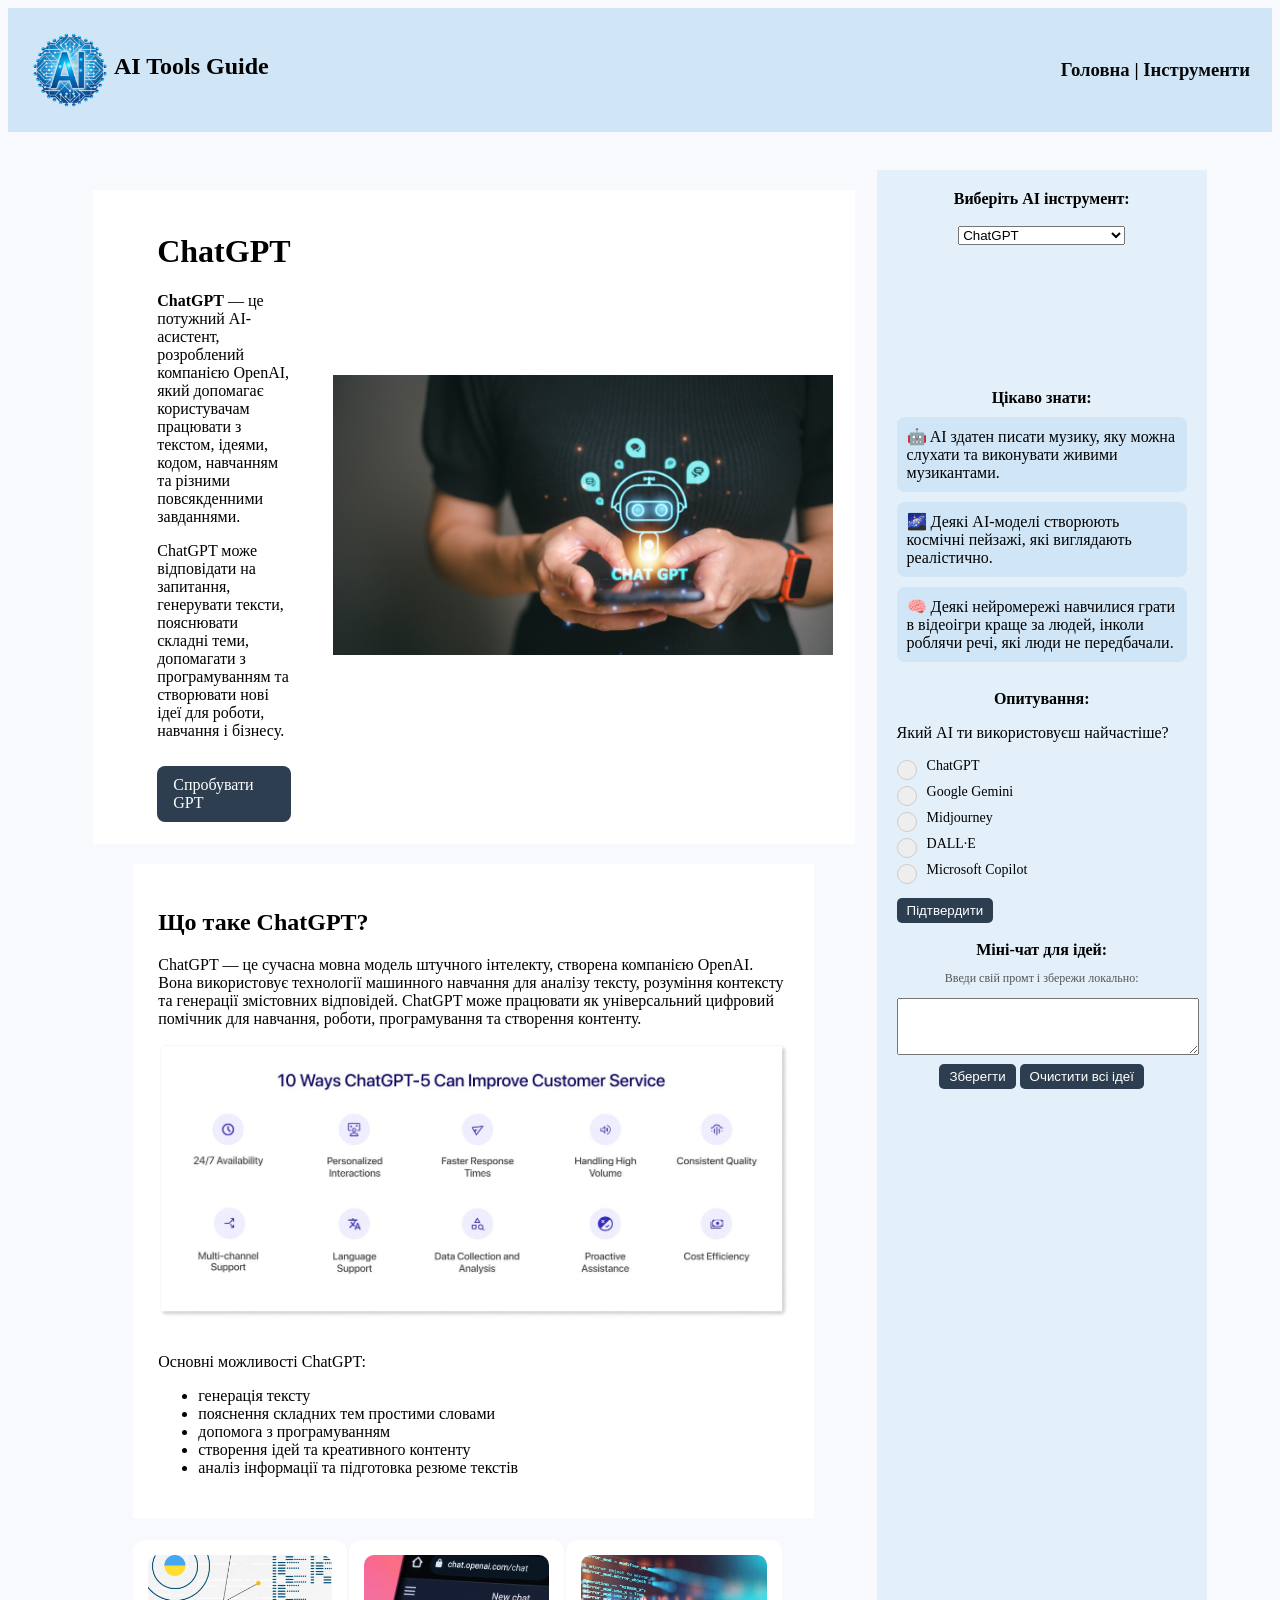
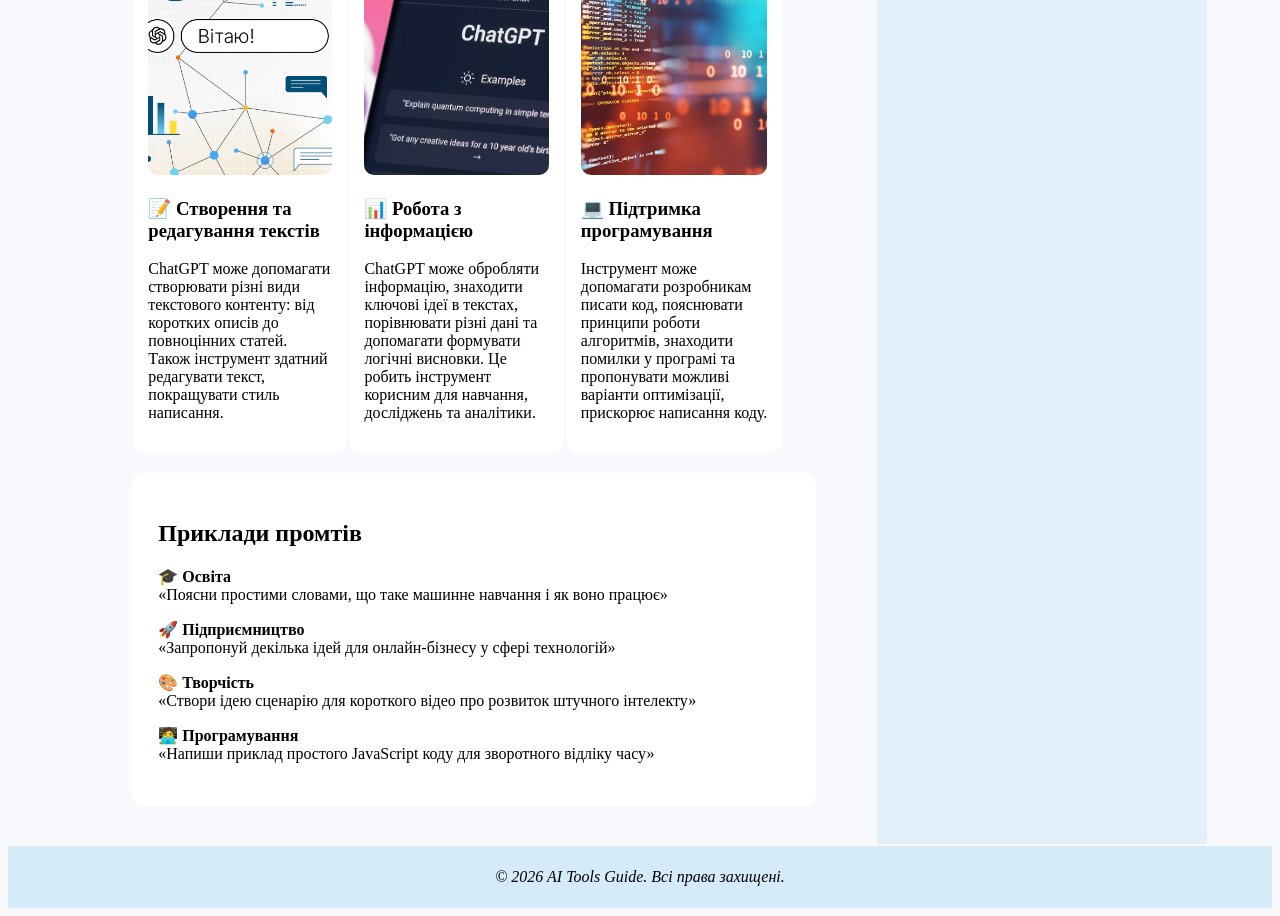
==== chatgpt.html @ 99336e44 "first commit" ====
<!DOCTYPE html>
<html lang="en">
<head>
    <meta charset="UTF-8">
    <meta http-equiv="X-UA-Compatible" content="IE=edge">
    <meta name="viewport" content="width=device-width, initial-scale=1.0">
    
    <link rel="icon" type="image/png" href="fav.avif">
    
<title>AI tools</title>

    <title>AI tools</title>
</head>
<body bgcolor="#f7f9fc">

<!-- ===== HEADER ===== -->
<table width="100%" bgcolor="#d0e6f7" cellpadding="20">
    <tr>
        <td 
            <!-- Лого + текст у одному рядку -->
           <a href="index.html" style="display:inline-block;">
  <img src="logo (2).png" width="80" alt="Лого"
       style="vertical-align:middle;">
</a>
            <font size="5"><b>AI Tools Guide</b></font>
            
        </td>
        <td align="right">
            <font>
                <h3>
                <a href="index.html" style="text-decoration:none; color:#080a0b;">Головна</a> |
                <a href="tools.html" style="text-decoration:none; color:#080a0b;">Інструменти</a> 
                
                </h3>
            </font>
        </td>
    </tr>
</table>

<br>
<!-- ===== MAIN CONTENT WITH SIDEBAR ===== -->
<table  width="90%" align="center" cellpadding="20">
    <tr valign="top">
        <!-- Лівий блок: основний контент -->
        <td width="70%">

            <!-- HERO -->
            <table width="100%" bgcolor="#ffffff" cellpadding="20">
                <tr>
                    <td width="120" align="center">
          
        </td>
                    <td width="50%">
                        <h1>ChatGPT</h1>
                        <p>
                            <b>ChatGPT</b> — це потужний AI-асистент, розроблений компанією OpenAI, який допомагає користувачам працювати з текстом, ідеями, кодом, навчанням та різними повсякденними завданнями.
                        </p>
                        <p> ChatGPT може відповідати на запитання, генерувати тексти, пояснювати складні теми, допомагати з програмуванням та створювати нові ідеї для роботи, навчання і бізнесу.
</p>
<a href="https://chat.openai.com" target="_blank"
style="display:inline-block; margin-top:10px; padding:10px 16px;
background:#2c3e50; color:#fff; text-decoration:none; border-radius:8px;"> Спробувати GPT
</a>
                    </td>
                    <td align="center">
                       <img src="g1.jpg" width="500" height="280" alt="" class="zoom">
                       <style>
.zoom {
    transition: transform 0.3s ease;
}
.zoom:hover {
    transform: scale(1.05);
    cursor: pointer;
}
</style>
                    </td>
                </tr>
            </table>

            <br>

<!-- ===== ABOUT ===== -->
<table width="90%" align="center" cellpadding="25">
<tr bgcolor="#ffffff" style="border-radius:12px;">
<td>
<h2>Що таке ChatGPT?</h2>

<p>
ChatGPT — це сучасна мовна модель штучного інтелекту, створена компанією OpenAI. Вона використовує технології машинного навчання для аналізу тексту, розуміння контексту та генерації змістовних відповідей.

ChatGPT може працювати як універсальний цифровий помічник для навчання, роботи, програмування та створення контенту.

<img src="g2.jpg"
     width="100%"
     style="border-radius:14px; margin:15px 0;"
     alt="GPT AI Concept">
</p>

<p>
Основні можливості ChatGPT:
</p>

<ul>
<li> генерація тексту</li>
<li> пояснення складних тем простими словами</li>
<li> допомога з програмуванням</li>
<li> створення ідей та креативного контенту</li>
<li> аналіз інформації та підготовка резюме текстів</li>
</ul>
</td>
</tr>
</table>

<br>

<!-- ===== FEATURES ===== -->
<table width="90%" align="center" cellpadding="15">
<tr>

<td width="33%" bgcolor="#ffffff" style="border-radius:12px;">
<img src="g4.png" style="width:100%; height:220px; object-fit:cover; border-radius:10px;">
<h3>📝 Створення та редагування текстів</h3>
<p>
ChatGPT може допомагати створювати різні види текстового контенту: від коротких описів до повноцінних статей. Також інструмент здатний редагувати текст, покращувати стиль написання.
</td>

<td width="33%" bgcolor="#ffffff" style="border-radius:12px;">
<img src="g3.jpeg" style="width:100%; height:220px; object-fit:cover; border-radius:10px;">
<h3>📊 Робота з інформацією</h3>
<p>
ChatGPT може обробляти інформацію, знаходити ключові ідеї в текстах, порівнювати різні дані та допомагати формувати логічні висновки. Це робить інструмент корисним для навчання, досліджень та аналітики.
</p>
</td>

<td width="33%" bgcolor="#ffffff" style="border-radius:12px;">
<img src="g5.jpg" style="width:100%; height:220px; object-fit:cover; border-radius:10px;">
<h3>💻 Підтримка програмування</h3>
<p>
Інструмент може допомагати розробникам писати код, пояснювати принципи роботи алгоритмів, знаходити помилки у програмі та пропонувати можливі варіанти оптимізації, прискорює написання коду.
</p>
<td>

</tr>
</table>

<br>

<!-- ===== PROMPTS ===== -->
<table width="90%" align="center" bgcolor="#ffffff" cellpadding="25" style="border-radius:12px;">
<tr>
<td>
<h2>Приклади промтів</h2>

<p><b>🎓 Освіта</b><br>
«Поясни простими словами, що таке машинне навчання і як воно працює»</p>

<p><b>🚀 Підприємництво</b><br>
«Запропонуй декілька ідей для онлайн-бізнесу у сфері технологій»</p>

<p><b>🎨 Творчість</b><br>
«Створи ідею сценарію для короткого відео про розвиток штучного інтелекту»</p>

<p><b>🧑‍💻 Програмування</b><br>
«Напиши приклад простого JavaScript коду для зворотного відліку часу»</p>
</td>
</tr>
</table>

<br>

<!-- ===== Бокова панель ===== -->
<td width="30%" bgcolor="#e3f0fa" align="center" style="vertical-align:top; padding:20px;">
    
    <!-- 1️⃣ Вибір AI -->
    <b>Виберіть AI інструмент:</b>
    <br><br>
    <select id="aiSelect">
    <option value="" selected disabled hidden>-- Оберіть інструмент --</option>
    <option value="chatgpt.html">ChatGPT</option>
    <option value="googlegemini.html">Google Gemini</option>
    <option value="Midjourney.html">Midjourney</option>
    <option value="DALL-E.html">DALL·E</option>
    <option value="copilot.html">Microsoft Copilot</option>
</select>

    <br><br>
    <br>
    <br>
    <br>
    <br>
    <br>
    <br>
    <br>


    <!-- 2️⃣ Картки “Цікаво знати” -->
    <b>Цікаво знати:</b>
    <div style="width:100%; text-align:left;">
        <div style="background:#d0e6f7; padding:10px; border-radius:8px; margin:10px 0;">
            🤖 AI здатен писати музику, яку можна слухати та виконувати живими музикантами.
        </div>
        <div style="background:#d0e6f7; padding:10px; border-radius:8px; margin:10px 0;">
            🌌 Деякі AI-моделі створюють космічні пейзажі, які виглядають реалістично.
        </div>
        <div style="background:#d0e6f7; padding:10px; border-radius:8px; margin:10px 0;">
            🧠 Деякі нейромережі навчилися грати в відеоігри краще за людей, інколи роблячи речі, які люди не передбачали.
        </div>
    </div>

    <br>

    <!-- ===== Опитування в кружках з кнопкою ===== -->
<b>Опитування:</b>
<div id="poll" style="text-align:left; margin-top:5px;">
    <p>Який AI ти використовуєш найчастіше?</p>
    
    <label class="radioContainer">ChatGPT
        <input type="radio" name="ai" value="ChatGPT">
        <span class="checkmark"></span>
    </label>

    <label class="radioContainer">Google Gemini
        <input type="radio" name="ai" value="Google Gemini">
        <span class="checkmark"></span>
    </label>

    <label class="radioContainer">Midjourney
        <input type="radio" name="ai" value="Midjourney">
        <span class="checkmark"></span>
    </label>

    <label class="radioContainer">DALL·E
        <input type="radio" name="ai" value="DALL·E">
        <span class="checkmark"></span>
    </label>

    <label class="radioContainer">Microsoft Copilot
        <input type="radio" name="ai" value="Microsoft Copilot">
        <span class="checkmark"></span>
    </label>

    <button onclick="submitVote()" style="margin-top:10px; padding:5px 10px; background:#2c3e50; color:#fff; border:none; border-radius:5px; cursor:pointer;">Підтвердити</button>
</div>

<style>
/* Кастомні кружки */
.radioContainer {
  display: block;
  position: relative;
  padding-left: 30px;
  margin-bottom: 10px;
  cursor: pointer;
  font-size: 14px;
  user-select: none;
}
.radioContainer input {
  position: absolute;
  opacity: 0;
  cursor: pointer;
}
.checkmark {
  position: absolute;
  top: 2px;
  left: 0;
  height: 18px;
  width: 18px;
  background-color: #eee;
  border-radius: 50%;
  border: 1px solid #ccc;
  transition: 0.2s;
}
.radioContainer input:checked ~ .checkmark {
  background-color: #2c3e50;
  border-color: #1a2a38;
}
.checkmark:after {
  content: "";
  position: absolute;
  display: none;
}
.radioContainer input:checked ~ .checkmark:after {
  display: block;
}
.radioContainer .checkmark:after {
  top: 4px;
  left: 4px;
  width: 8px;
  height: 8px;
  border-radius: 50%;
  background: white;
}
button:hover {
    background:#1a2a38;
}
</style>

<script>
function submitVote() {
    const radios = document.getElementsByName('ai');
    let selected = null;
    for (const r of radios) {
        if (r.checked) {
            selected = r.value;
            break;
        }
    }
    if (selected) {
        alert(`Ви обрали: ${selected}`);
    } else {
        alert('Будь ласка, оберіть AI перед підтвердженням!');
    }
}
</script>



    <br>

    <!-- 4️⃣ Міні-чат для ідей -->
<b>Міні-чат для ідей:</b>
<p style="font-size:12px; color:#555;">Введи свій промт і збережи локально:</p>
<textarea id="ideaInput" rows="3" style="width:100%; padding:5px;"></textarea>
<br>
<button onclick="saveIdea()" style="margin-top:5px; background:#2c3e50; color:#fff; border:none; padding:5px 10px; border-radius:5px; cursor:pointer;">Зберегти</button>
<button onclick="clearIdeas()" style="margin-top:5px; background:#2c3e50; color:#fff; border:none; padding:5px 10px; border-radius:5px; cursor:pointer;">Очистити всі ідеї</button>
<div id="savedIdeas" style="margin-top:10px; font-size:13px; color:#333;"></div>

<script>
    // ===== Опитування =====
    function vote(ai) {
        document.getElementById('pollResult').innerText = `Ви обрали: ${ai}`;
    }

    // ===== Міні-чат для ідей =====
    function saveIdea() {
        const input = document.getElementById('ideaInput');
        const text = input.value.trim();
        if(!text) return alert('Введіть текст!');
        
        let ideas = JSON.parse(localStorage.getItem('ideas')) || [];
        ideas.push(text);
        localStorage.setItem('ideas', JSON.stringify(ideas));
        input.value = '';
        renderIdeas();
    }

    function renderIdeas() {
        let ideas = JSON.parse(localStorage.getItem('ideas')) || [];
        const container = document.getElementById('savedIdeas');
        container.innerHTML = '';
        ideas.forEach((idea) => {
            container.innerHTML += `<div>💡 ${idea}</div>`;
        });
    }

    // ===== Очистити всі ідеї =====
    function clearIdeas() {
        localStorage.removeItem('ideas');
        renderIdeas();
    }

    // ===== При завантаженні сторінки залишаємо лише першу ідею =====
    window.addEventListener('load', () => {
        let ideas = JSON.parse(localStorage.getItem('ideas')) || [];
        if(ideas.length > 1){
            // залишаємо тільки першу
            ideas = [ideas[0]];
            localStorage.setItem('ideas', JSON.stringify(ideas));
        }
        renderIdeas();
    });
</script>

<style>
    .pollBtn {
        background:#2c3e50;
        color:#fff;
        border:none;
        border-radius:5px;
        padding:5px 10px;
        margin:3px 2px;
        cursor:pointer;
        font-size:13px;
        transition:0.2s;
    }
    .pollBtn:hover {
        background:#1a2a38;
    }
    button:hover {
        opacity: 0.9;
    }
</style>
</td>
</tr>


<br>

<!-- ===== FOOTER ===== -->
<table width="100%" bgcolor="#d6ebf9" cellpadding="20">
    <tr>
        <td align="center">
        
           
            <i>© 2026 AI Tools Guide. Всі права захищені.</i>

            </td>
            </tr>


</table>
<script>
const select = document.getElementById("aiSelect");

// назва файлу БЕЗ параметрів ? і # (щоб збіг точно знаходився)
const page = decodeURIComponent(window.location.pathname.split("/").pop() || "")
  .split("?")[0]
  .split("#")[0];

const isHomePage = !page || page === "index.html";

if (!isHomePage) {
  // якщо є такий value — вибере його
  if ([...select.options].some(o => o.value === page)) {
    select.value = page;
  } else {
    // якщо не знайшли збіг — показуємо плейсхолдер
    select.selectedIndex = 0;
  }
} else {
  select.selectedIndex = 0;
}

// зміна селекту → перехід
select.addEventListener("change", function () {
  if (this.value && this.value !== "#") {
    window.location.href = this.value;
  }
});
</script>

</body>
</html>
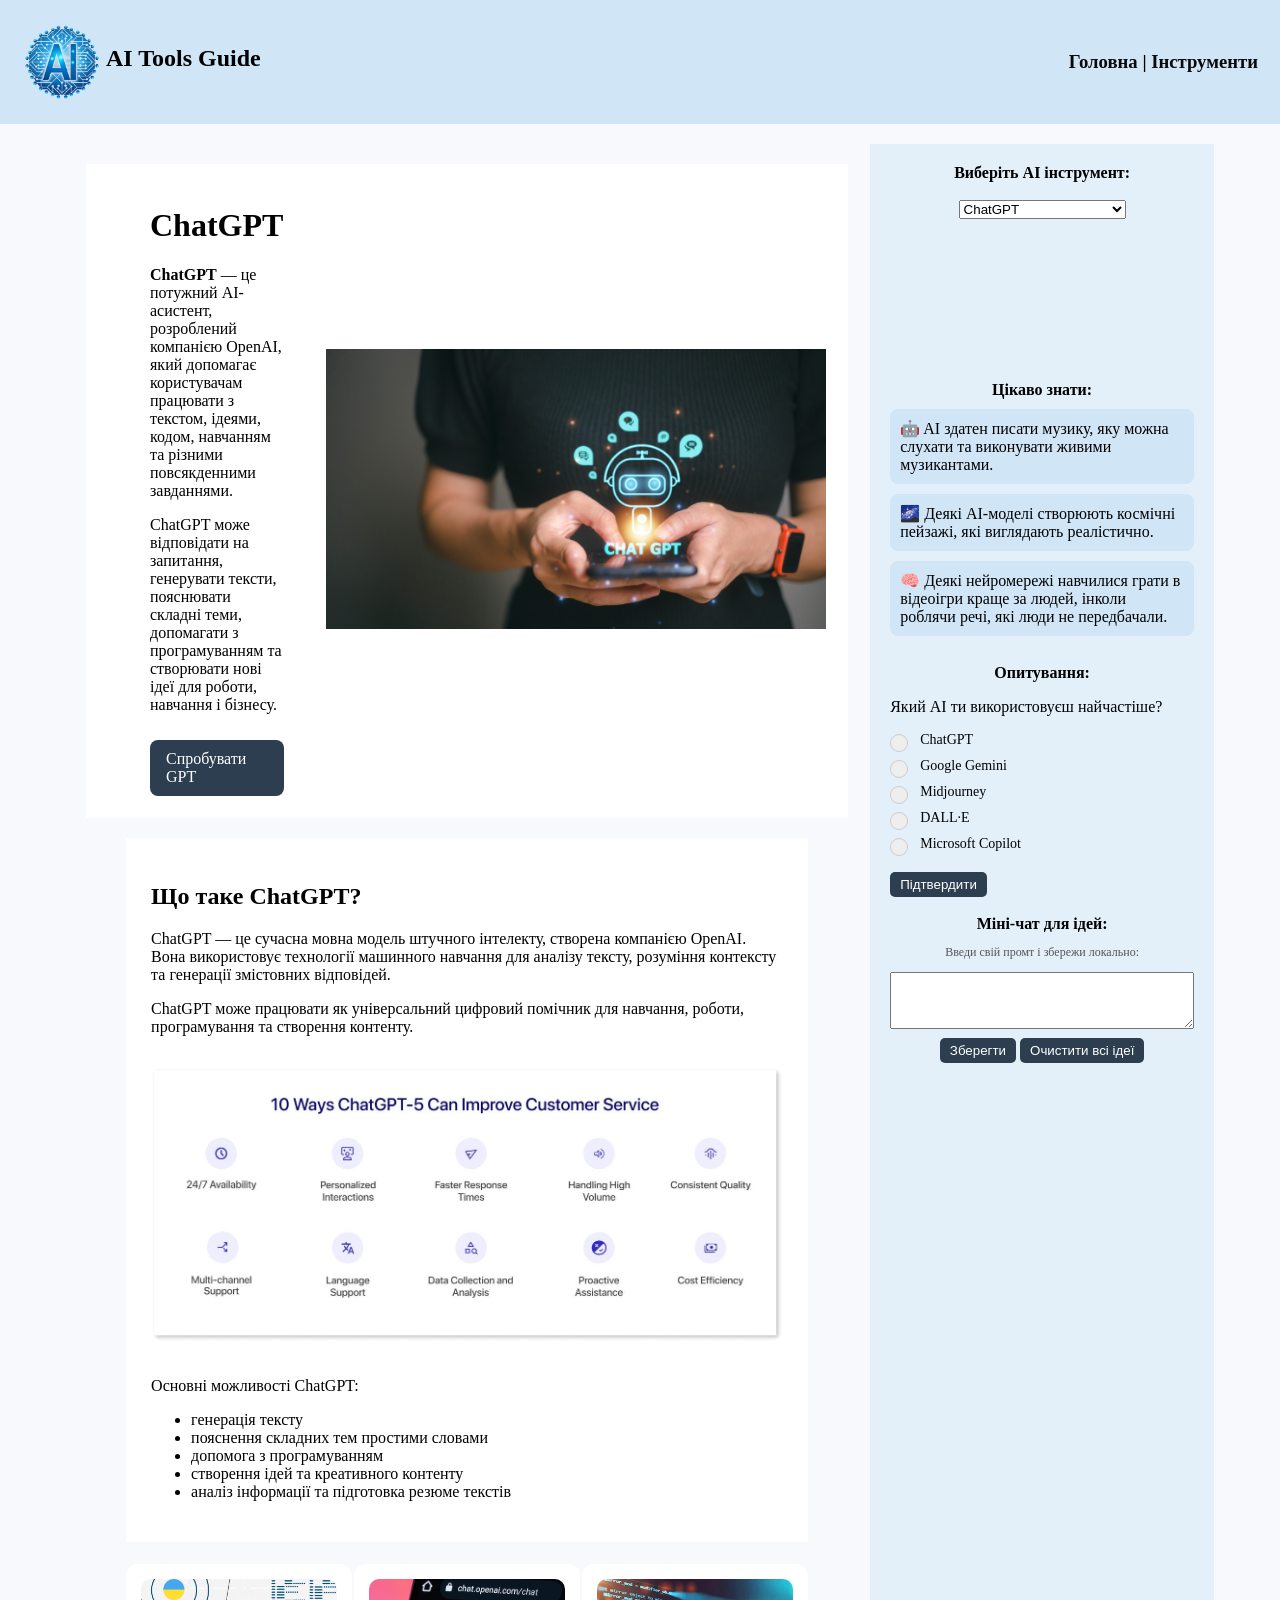
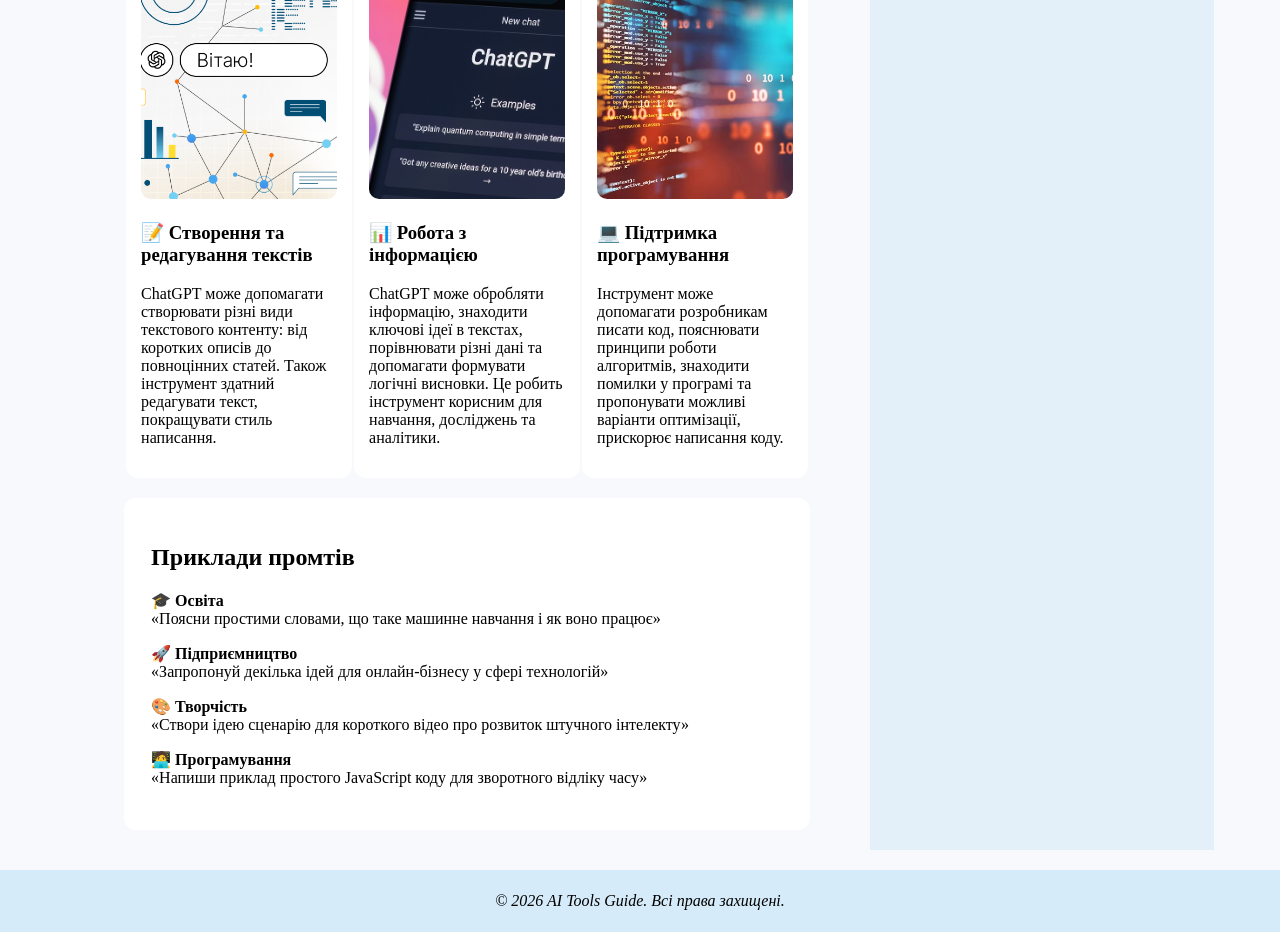
==== commit cd7ef212: "mobile adapt chatgpt.html" ====
--- a/chatgpt.html
+++ b/chatgpt.html
@@ -1,36 +1,335 @@
 <!DOCTYPE html>
-<html lang="en">
+<html lang="uk">
 <head>
     <meta charset="UTF-8">
     <meta http-equiv="X-UA-Compatible" content="IE=edge">
     <meta name="viewport" content="width=device-width, initial-scale=1.0">
     
     <link rel="icon" type="image/png" href="fav.avif">
-    
-<title>AI tools</title>
-
     <title>AI tools</title>
+
+    <style>
+        * {
+            box-sizing: border-box;
+        }
+
+        html, body {
+            margin: 0;
+            padding: 0;
+            overflow-x: hidden;
+        }
+
+        .zoom {
+            transition: transform 0.3s ease;
+        }
+
+        .zoom:hover {
+            transform: scale(1.05);
+            cursor: pointer;
+        }
+
+        .hero-main-img {
+            width: 500px;
+            height: 280px;
+            object-fit: cover;
+        }
+
+        .radioContainer {
+            display: block;
+            position: relative;
+            padding-left: 30px;
+            margin-bottom: 10px;
+            cursor: pointer;
+            font-size: 14px;
+            user-select: none;
+        }
+
+        .radioContainer input {
+            position: absolute;
+            opacity: 0;
+            cursor: pointer;
+        }
+
+        .checkmark {
+            position: absolute;
+            top: 2px;
+            left: 0;
+            height: 18px;
+            width: 18px;
+            background-color: #eee;
+            border-radius: 50%;
+            border: 1px solid #ccc;
+            transition: 0.2s;
+        }
+
+        .radioContainer input:checked ~ .checkmark {
+            background-color: #2c3e50;
+            border-color: #1a2a38;
+        }
+
+        .checkmark:after {
+            content: "";
+            position: absolute;
+            display: none;
+        }
+
+        .radioContainer input:checked ~ .checkmark:after {
+            display: block;
+        }
+
+        .radioContainer .checkmark:after {
+            top: 4px;
+            left: 4px;
+            width: 8px;
+            height: 8px;
+            border-radius: 50%;
+            background: white;
+        }
+
+        button:hover {
+            background:#1a2a38;
+            opacity: 0.95;
+        }
+
+        .pollBtn {
+            background:#2c3e50;
+            color:#fff;
+            border:none;
+            border-radius:5px;
+            padding:5px 10px;
+            margin:3px 2px;
+            cursor:pointer;
+            font-size:13px;
+            transition:0.2s;
+        }
+
+        @media (max-width: 768px) {
+            body {
+                margin: 0;
+                padding: 0;
+            }
+
+            .mobile-full,
+            .main-layout,
+            .hero-table,
+            .about-table,
+            .features-table,
+            .prompts-table {
+                width: 100% !important;
+                max-width: 100% !important;
+                margin: 0 auto !important;
+            }
+
+            .main-layout {
+                padding: 0 10px;
+            }
+
+            .header-left,
+            .header-right {
+                display: block;
+                width: 100% !important;
+                text-align: center !important;
+                padding: 12px 10px !important;
+            }
+
+            .header-right h3 {
+                margin: 8px 0 0 0;
+                line-height: 1.5;
+                font-size: 18px;
+            }
+
+            .header-right a {
+                display: inline-block;
+                margin: 2px 4px;
+                white-space: normal;
+            }
+
+            .main-layout > tbody > tr,
+            .hero-table > tbody > tr,
+            .features-table > tbody > tr {
+                display: block;
+                width: 100% !important;
+            }
+
+            .main-left,
+            .main-right,
+            .hero-empty,
+            .hero-text,
+            .hero-image,
+            .feature-card {
+                display: block;
+                width: 100% !important;
+                max-width: 100% !important;
+            }
+
+            .hero-empty {
+                display: none;
+            }
+
+            .main-left,
+            .main-right {
+                padding: 10px 0 !important;
+            }
+
+            .sidebar {
+                margin-top: 15px;
+                padding: 15px !important;
+            }
+
+            .sidebar-spacer {
+                display: none;
+            }
+
+            .hero-text,
+            .hero-image,
+            .feature-card,
+            .header-left,
+            .header-right,
+            .prompts-table td,
+            .about-table td {
+                text-align: center !important;
+            }
+
+            .about-table td,
+            .prompts-table td,
+            .feature-card,
+            .sidebar {
+                padding-left: 15px !important;
+                padding-right: 15px !important;
+            }
+
+            .hero-text {
+                padding: 15px !important;
+            }
+
+            .hero-text h1 {
+                font-size: 28px;
+                margin-top: 0;
+                margin-bottom: 12px;
+            }
+
+            .hero-text p,
+            .about-table p,
+            .prompts-table p,
+            .feature-card p,
+            .sidebar p,
+            .sidebar b,
+            .sidebar label,
+            .sidebar div,
+            li {
+                word-wrap: break-word;
+                overflow-wrap: break-word;
+            }
+
+            .hero-main-img {
+                display: block;
+                width: 100% !important;
+                max-width: 500px !important;
+                height: auto !important;
+                margin: 0 auto;
+            }
+
+            .feature-card {
+                margin-bottom: 15px;
+                padding-top: 15px !important;
+                padding-bottom: 15px !important;
+            }
+
+            .feature-card img {
+                display: block;
+                width: 100% !important;
+                max-width: 100% !important;
+                height: auto !important;
+                margin: 0 auto 10px auto;
+                object-fit: cover;
+            }
+
+            .about-table img {
+                display: block;
+                width: 100% !important;
+                max-width: 100% !important;
+                height: auto !important;
+                margin-left: auto !important;
+                margin-right: auto !important;
+            }
+
+            ul {
+                text-align: left;
+                padding-left: 22px;
+                margin-left: 0;
+            }
+
+            #aiSelect,
+            #ideaInput,
+            button {
+                width: 100% !important;
+                max-width: 100% !important;
+                display: block;
+                margin-left: auto;
+                margin-right: auto;
+            }
+
+            #poll {
+                text-align: left !important;
+            }
+
+            .sidebar > b,
+            .sidebar > p,
+            .sidebar select,
+            .sidebar textarea,
+            .sidebar #savedIdeas {
+                text-align: center;
+            }
+
+            .sidebar div[style*="text-align:left"] {
+                text-align: left !important;
+            }
+
+            table[width="100%"],
+            table[width="90%"] {
+                width: 100% !important;
+            }
+
+            td[width="70%"],
+            td[width="30%"],
+            td[width="50%"],
+            td[width="33%"],
+            td[width="120"] {
+                width: 100% !important;
+            }
+
+            font[size="5"] {
+                display: inline-block;
+                margin-top: 8px;
+            }
+
+            h2 {
+                font-size: 24px;
+                margin-top: 0;
+            }
+
+            h3 {
+                font-size: 20px;
+            }
+        }
+    </style>
 </head>
 <body bgcolor="#f7f9fc">
 
 <!-- ===== HEADER ===== -->
-<table width="100%" bgcolor="#d0e6f7" cellpadding="20">
+<table class="mobile-full" width="100%" bgcolor="#d0e6f7" cellpadding="20">
     <tr>
-        <td 
-            <!-- Лого + текст у одному рядку -->
-           <a href="index.html" style="display:inline-block;">
-  <img src="logo (2).png" width="80" alt="Лого"
-       style="vertical-align:middle;">
-</a>
+        <td class="header-left">
+            <a href="index.html" style="display:inline-block;">
+                <img src="logo (2).png" width="80" alt="Лого" style="vertical-align:middle;">
+            </a>
             <font size="5"><b>AI Tools Guide</b></font>
-            
         </td>
-        <td align="right">
+        <td class="header-right" align="right">
             <font>
                 <h3>
-                <a href="index.html" style="text-decoration:none; color:#080a0b;">Головна</a> |
-                <a href="tools.html" style="text-decoration:none; color:#080a0b;">Інструменти</a> 
-                
+                    <a href="index.html" style="text-decoration:none; color:#080a0b;">Головна</a> |
+                    <a href="tools.html" style="text-decoration:none; color:#080a0b;">Інструменти</a>
                 </h3>
             </font>
         </td>
@@ -38,261 +337,224 @@
 </table>
 
 <br>
+
 <!-- ===== MAIN CONTENT WITH SIDEBAR ===== -->
-<table  width="90%" align="center" cellpadding="20">
+<table class="main-layout" width="90%" align="center" cellpadding="20">
     <tr valign="top">
         <!-- Лівий блок: основний контент -->
-        <td width="70%">
+        <td class="main-left" width="70%">
 
             <!-- HERO -->
-            <table width="100%" bgcolor="#ffffff" cellpadding="20">
+            <table class="hero-table" width="100%" bgcolor="#ffffff" cellpadding="20">
                 <tr>
-                    <td width="120" align="center">
-          
-        </td>
-                    <td width="50%">
+                    <td class="hero-empty" width="120" align="center">
+                    </td>
+                    <td class="hero-text" width="50%">
                         <h1>ChatGPT</h1>
                         <p>
                             <b>ChatGPT</b> — це потужний AI-асистент, розроблений компанією OpenAI, який допомагає користувачам працювати з текстом, ідеями, кодом, навчанням та різними повсякденними завданнями.
                         </p>
-                        <p> ChatGPT може відповідати на запитання, генерувати тексти, пояснювати складні теми, допомагати з програмуванням та створювати нові ідеї для роботи, навчання і бізнесу.
-</p>
-<a href="https://chat.openai.com" target="_blank"
-style="display:inline-block; margin-top:10px; padding:10px 16px;
-background:#2c3e50; color:#fff; text-decoration:none; border-radius:8px;"> Спробувати GPT
-</a>
-                    </td>
-                    <td align="center">
-                       <img src="g1.jpg" width="500" height="280" alt="" class="zoom">
-                       <style>
-.zoom {
-    transition: transform 0.3s ease;
-}
-.zoom:hover {
-    transform: scale(1.05);
-    cursor: pointer;
-}
-</style>
+                        <p>
+                            ChatGPT може відповідати на запитання, генерувати тексти, пояснювати складні теми, допомагати з програмуванням та створювати нові ідеї для роботи, навчання і бізнесу.
+                        </p>
+                        <a href="https://chat.openai.com" target="_blank"
+                           style="display:inline-block; margin-top:10px; padding:10px 16px; background:#2c3e50; color:#fff; text-decoration:none; border-radius:8px;">
+                            Спробувати GPT
+                        </a>
+                    </td>
+                    <td class="hero-image" align="center">
+                        <img src="g1.jpg" alt="" class="zoom hero-main-img">
                     </td>
                 </tr>
             </table>
 
             <br>
 
-<!-- ===== ABOUT ===== -->
-<table width="90%" align="center" cellpadding="25">
-<tr bgcolor="#ffffff" style="border-radius:12px;">
-<td>
-<h2>Що таке ChatGPT?</h2>
-
-<p>
-ChatGPT — це сучасна мовна модель штучного інтелекту, створена компанією OpenAI. Вона використовує технології машинного навчання для аналізу тексту, розуміння контексту та генерації змістовних відповідей.
-
-ChatGPT може працювати як універсальний цифровий помічник для навчання, роботи, програмування та створення контенту.
-
-<img src="g2.jpg"
-     width="100%"
-     style="border-radius:14px; margin:15px 0;"
-     alt="GPT AI Concept">
-</p>
-
-<p>
-Основні можливості ChatGPT:
-</p>
-
-<ul>
-<li> генерація тексту</li>
-<li> пояснення складних тем простими словами</li>
-<li> допомога з програмуванням</li>
-<li> створення ідей та креативного контенту</li>
-<li> аналіз інформації та підготовка резюме текстів</li>
-</ul>
-</td>
-</tr>
+            <!-- ===== ABOUT ===== -->
+            <table class="about-table" width="90%" align="center" cellpadding="25">
+                <tr bgcolor="#ffffff" style="border-radius:12px;">
+                    <td>
+                        <h2>Що таке ChatGPT?</h2>
+
+                        <p>
+                            ChatGPT — це сучасна мовна модель штучного інтелекту, створена компанією OpenAI. Вона використовує технології машинного навчання для аналізу тексту, розуміння контексту та генерації змістовних відповідей.
+                        </p>
+
+                        <p>
+                            ChatGPT може працювати як універсальний цифровий помічник для навчання, роботи, програмування та створення контенту.
+                        </p>
+
+                        <img src="g2.jpg"
+                             width="100%"
+                             style="border-radius:14px; margin:15px 0;"
+                             alt="GPT AI Concept">
+
+                        <p>
+                            Основні можливості ChatGPT:
+                        </p>
+
+                        <ul>
+                            <li>генерація тексту</li>
+                            <li>пояснення складних тем простими словами</li>
+                            <li>допомога з програмуванням</li>
+                            <li>створення ідей та креативного контенту</li>
+                            <li>аналіз інформації та підготовка резюме текстів</li>
+                        </ul>
+                    </td>
+                </tr>
+            </table>
+
+            <br>
+
+            <!-- ===== FEATURES ===== -->
+            <table class="features-table" width="90%" align="center" cellpadding="15">
+                <tr>
+                    <td class="feature-card" width="33%" bgcolor="#ffffff" style="border-radius:12px;">
+                        <img src="g4.png" style="width:100%; height:220px; object-fit:cover; border-radius:10px;" alt="">
+                        <h3>📝 Створення та редагування текстів</h3>
+                        <p>
+                            ChatGPT може допомагати створювати різні види текстового контенту: від коротких описів до повноцінних статей. Також інструмент здатний редагувати текст, покращувати стиль написання.
+                        </p>
+                    </td>
+
+                    <td class="feature-card" width="33%" bgcolor="#ffffff" style="border-radius:12px;">
+                        <img src="g3.jpeg" style="width:100%; height:220px; object-fit:cover; border-radius:10px;" alt="">
+                        <h3>📊 Робота з інформацією</h3>
+                        <p>
+                            ChatGPT може обробляти інформацію, знаходити ключові ідеї в текстах, порівнювати різні дані та допомагати формувати логічні висновки. Це робить інструмент корисним для навчання, досліджень та аналітики.
+                        </p>
+                    </td>
+
+                    <td class="feature-card" width="33%" bgcolor="#ffffff" style="border-radius:12px;">
+                        <img src="g5.jpg" style="width:100%; height:220px; object-fit:cover; border-radius:10px;" alt="">
+                        <h3>💻 Підтримка програмування</h3>
+                        <p>
+                            Інструмент може допомагати розробникам писати код, пояснювати принципи роботи алгоритмів, знаходити помилки у програмі та пропонувати можливі варіанти оптимізації, прискорює написання коду.
+                        </p>
+                    </td>
+                </tr>
+            </table>
+
+            <br>
+
+            <!-- ===== PROMPTS ===== -->
+            <table class="prompts-table" width="90%" align="center" bgcolor="#ffffff" cellpadding="25" style="border-radius:12px;">
+                <tr>
+                    <td>
+                        <h2>Приклади промтів</h2>
+
+                        <p><b>🎓 Освіта</b><br>
+                        «Поясни простими словами, що таке машинне навчання і як воно працює»</p>
+
+                        <p><b>🚀 Підприємництво</b><br>
+                        «Запропонуй декілька ідей для онлайн-бізнесу у сфері технологій»</p>
+
+                        <p><b>🎨 Творчість</b><br>
+                        «Створи ідею сценарію для короткого відео про розвиток штучного інтелекту»</p>
+
+                        <p><b>🧑‍💻 Програмування</b><br>
+                        «Напиши приклад простого JavaScript коду для зворотного відліку часу»</p>
+                    </td>
+                </tr>
+            </table>
+
+        </td>
+
+        <!-- ===== Бокова панель ===== -->
+        <td class="main-right sidebar" width="30%" bgcolor="#e3f0fa" align="center" style="vertical-align:top; padding:20px;">
+            
+            <b>Виберіть AI інструмент:</b>
+            <br><br>
+            <select id="aiSelect">
+                <option value="" selected disabled hidden>-- Оберіть інструмент --</option>
+                <option value="chatgpt.html">ChatGPT</option>
+                <option value="googlegemini.html">Google Gemini</option>
+                <option value="Midjourney.html">Midjourney</option>
+                <option value="DALL-E.html">DALL·E</option>
+                <option value="copilot.html">Microsoft Copilot</option>
+            </select>
+
+            <div class="sidebar-spacer">
+                <br><br>
+                <br>
+                <br>
+                <br>
+                <br>
+                <br>
+                <br>
+                <br>
+            </div>
+
+            <b>Цікаво знати:</b>
+            <div style="width:100%; text-align:left;">
+                <div style="background:#d0e6f7; padding:10px; border-radius:8px; margin:10px 0;">
+                    🤖 AI здатен писати музику, яку можна слухати та виконувати живими музикантами.
+                </div>
+                <div style="background:#d0e6f7; padding:10px; border-radius:8px; margin:10px 0;">
+                    🌌 Деякі AI-моделі створюють космічні пейзажі, які виглядають реалістично.
+                </div>
+                <div style="background:#d0e6f7; padding:10px; border-radius:8px; margin:10px 0;">
+                    🧠 Деякі нейромережі навчилися грати в відеоігри краще за людей, інколи роблячи речі, які люди не передбачали.
+                </div>
+            </div>
+
+            <br>
+
+            <b>Опитування:</b>
+            <div id="poll" style="text-align:left; margin-top:5px;">
+                <p>Який AI ти використовуєш найчастіше?</p>
+                
+                <label class="radioContainer">ChatGPT
+                    <input type="radio" name="ai" value="ChatGPT">
+                    <span class="checkmark"></span>
+                </label>
+
+                <label class="radioContainer">Google Gemini
+                    <input type="radio" name="ai" value="Google Gemini">
+                    <span class="checkmark"></span>
+                </label>
+
+                <label class="radioContainer">Midjourney
+                    <input type="radio" name="ai" value="Midjourney">
+                    <span class="checkmark"></span>
+                </label>
+
+                <label class="radioContainer">DALL·E
+                    <input type="radio" name="ai" value="DALL·E">
+                    <span class="checkmark"></span>
+                </label>
+
+                <label class="radioContainer">Microsoft Copilot
+                    <input type="radio" name="ai" value="Microsoft Copilot">
+                    <span class="checkmark"></span>
+                </label>
+
+                <button onclick="submitVote()" style="margin-top:10px; padding:5px 10px; background:#2c3e50; color:#fff; border:none; border-radius:5px; cursor:pointer;">Підтвердити</button>
+            </div>
+
+            <br>
+
+            <b>Міні-чат для ідей:</b>
+            <p style="font-size:12px; color:#555;">Введи свій промт і збережи локально:</p>
+            <textarea id="ideaInput" rows="3" style="width:100%; padding:5px;"></textarea>
+            <br>
+            <button onclick="saveIdea()" style="margin-top:5px; background:#2c3e50; color:#fff; border:none; padding:5px 10px; border-radius:5px; cursor:pointer;">Зберегти</button>
+            <button onclick="clearIdeas()" style="margin-top:5px; background:#2c3e50; color:#fff; border:none; padding:5px 10px; border-radius:5px; cursor:pointer;">Очистити всі ідеї</button>
+            <div id="savedIdeas" style="margin-top:10px; font-size:13px; color:#333;"></div>
+        </td>
+    </tr>
 </table>
 
 <br>
 
-<!-- ===== FEATURES ===== -->
-<table width="90%" align="center" cellpadding="15">
-<tr>
-
-<td width="33%" bgcolor="#ffffff" style="border-radius:12px;">
-<img src="g4.png" style="width:100%; height:220px; object-fit:cover; border-radius:10px;">
-<h3>📝 Створення та редагування текстів</h3>
-<p>
-ChatGPT може допомагати створювати різні види текстового контенту: від коротких описів до повноцінних статей. Також інструмент здатний редагувати текст, покращувати стиль написання.
-</td>
-
-<td width="33%" bgcolor="#ffffff" style="border-radius:12px;">
-<img src="g3.jpeg" style="width:100%; height:220px; object-fit:cover; border-radius:10px;">
-<h3>📊 Робота з інформацією</h3>
-<p>
-ChatGPT може обробляти інформацію, знаходити ключові ідеї в текстах, порівнювати різні дані та допомагати формувати логічні висновки. Це робить інструмент корисним для навчання, досліджень та аналітики.
-</p>
-</td>
-
-<td width="33%" bgcolor="#ffffff" style="border-radius:12px;">
-<img src="g5.jpg" style="width:100%; height:220px; object-fit:cover; border-radius:10px;">
-<h3>💻 Підтримка програмування</h3>
-<p>
-Інструмент може допомагати розробникам писати код, пояснювати принципи роботи алгоритмів, знаходити помилки у програмі та пропонувати можливі варіанти оптимізації, прискорює написання коду.
-</p>
-<td>
-
-</tr>
+<!-- ===== FOOTER ===== -->
+<table class="mobile-full" width="100%" bgcolor="#d6ebf9" cellpadding="20">
+    <tr>
+        <td align="center">
+            <i>© 2026 AI Tools Guide. Всі права захищені.</i>
+        </td>
+    </tr>
 </table>
-
-<br>
-
-<!-- ===== PROMPTS ===== -->
-<table width="90%" align="center" bgcolor="#ffffff" cellpadding="25" style="border-radius:12px;">
-<tr>
-<td>
-<h2>Приклади промтів</h2>
-
-<p><b>🎓 Освіта</b><br>
-«Поясни простими словами, що таке машинне навчання і як воно працює»</p>
-
-<p><b>🚀 Підприємництво</b><br>
-«Запропонуй декілька ідей для онлайн-бізнесу у сфері технологій»</p>
-
-<p><b>🎨 Творчість</b><br>
-«Створи ідею сценарію для короткого відео про розвиток штучного інтелекту»</p>
-
-<p><b>🧑‍💻 Програмування</b><br>
-«Напиши приклад простого JavaScript коду для зворотного відліку часу»</p>
-</td>
-</tr>
-</table>
-
-<br>
-
-<!-- ===== Бокова панель ===== -->
-<td width="30%" bgcolor="#e3f0fa" align="center" style="vertical-align:top; padding:20px;">
-    
-    <!-- 1️⃣ Вибір AI -->
-    <b>Виберіть AI інструмент:</b>
-    <br><br>
-    <select id="aiSelect">
-    <option value="" selected disabled hidden>-- Оберіть інструмент --</option>
-    <option value="chatgpt.html">ChatGPT</option>
-    <option value="googlegemini.html">Google Gemini</option>
-    <option value="Midjourney.html">Midjourney</option>
-    <option value="DALL-E.html">DALL·E</option>
-    <option value="copilot.html">Microsoft Copilot</option>
-</select>
-
-    <br><br>
-    <br>
-    <br>
-    <br>
-    <br>
-    <br>
-    <br>
-    <br>
-
-
-    <!-- 2️⃣ Картки “Цікаво знати” -->
-    <b>Цікаво знати:</b>
-    <div style="width:100%; text-align:left;">
-        <div style="background:#d0e6f7; padding:10px; border-radius:8px; margin:10px 0;">
-            🤖 AI здатен писати музику, яку можна слухати та виконувати живими музикантами.
-        </div>
-        <div style="background:#d0e6f7; padding:10px; border-radius:8px; margin:10px 0;">
-            🌌 Деякі AI-моделі створюють космічні пейзажі, які виглядають реалістично.
-        </div>
-        <div style="background:#d0e6f7; padding:10px; border-radius:8px; margin:10px 0;">
-            🧠 Деякі нейромережі навчилися грати в відеоігри краще за людей, інколи роблячи речі, які люди не передбачали.
-        </div>
-    </div>
-
-    <br>
-
-    <!-- ===== Опитування в кружках з кнопкою ===== -->
-<b>Опитування:</b>
-<div id="poll" style="text-align:left; margin-top:5px;">
-    <p>Який AI ти використовуєш найчастіше?</p>
-    
-    <label class="radioContainer">ChatGPT
-        <input type="radio" name="ai" value="ChatGPT">
-        <span class="checkmark"></span>
-    </label>
-
-    <label class="radioContainer">Google Gemini
-        <input type="radio" name="ai" value="Google Gemini">
-        <span class="checkmark"></span>
-    </label>
-
-    <label class="radioContainer">Midjourney
-        <input type="radio" name="ai" value="Midjourney">
-        <span class="checkmark"></span>
-    </label>
-
-    <label class="radioContainer">DALL·E
-        <input type="radio" name="ai" value="DALL·E">
-        <span class="checkmark"></span>
-    </label>
-
-    <label class="radioContainer">Microsoft Copilot
-        <input type="radio" name="ai" value="Microsoft Copilot">
-        <span class="checkmark"></span>
-    </label>
-
-    <button onclick="submitVote()" style="margin-top:10px; padding:5px 10px; background:#2c3e50; color:#fff; border:none; border-radius:5px; cursor:pointer;">Підтвердити</button>
-</div>
-
-<style>
-/* Кастомні кружки */
-.radioContainer {
-  display: block;
-  position: relative;
-  padding-left: 30px;
-  margin-bottom: 10px;
-  cursor: pointer;
-  font-size: 14px;
-  user-select: none;
-}
-.radioContainer input {
-  position: absolute;
-  opacity: 0;
-  cursor: pointer;
-}
-.checkmark {
-  position: absolute;
-  top: 2px;
-  left: 0;
-  height: 18px;
-  width: 18px;
-  background-color: #eee;
-  border-radius: 50%;
-  border: 1px solid #ccc;
-  transition: 0.2s;
-}
-.radioContainer input:checked ~ .checkmark {
-  background-color: #2c3e50;
-  border-color: #1a2a38;
-}
-.checkmark:after {
-  content: "";
-  position: absolute;
-  display: none;
-}
-.radioContainer input:checked ~ .checkmark:after {
-  display: block;
-}
-.radioContainer .checkmark:after {
-  top: 4px;
-  left: 4px;
-  width: 8px;
-  height: 8px;
-  border-radius: 50%;
-  background: white;
-}
-button:hover {
-    background:#1a2a38;
-}
-</style>
 
 <script>
 function submitVote() {
@@ -310,109 +572,51 @@
         alert('Будь ласка, оберіть AI перед підтвердженням!');
     }
 }
-</script>
-
-
-
-    <br>
-
-    <!-- 4️⃣ Міні-чат для ідей -->
-<b>Міні-чат для ідей:</b>
-<p style="font-size:12px; color:#555;">Введи свій промт і збережи локально:</p>
-<textarea id="ideaInput" rows="3" style="width:100%; padding:5px;"></textarea>
-<br>
-<button onclick="saveIdea()" style="margin-top:5px; background:#2c3e50; color:#fff; border:none; padding:5px 10px; border-radius:5px; cursor:pointer;">Зберегти</button>
-<button onclick="clearIdeas()" style="margin-top:5px; background:#2c3e50; color:#fff; border:none; padding:5px 10px; border-radius:5px; cursor:pointer;">Очистити всі ідеї</button>
-<div id="savedIdeas" style="margin-top:10px; font-size:13px; color:#333;"></div>
-
-<script>
-    // ===== Опитування =====
-    function vote(ai) {
-        document.getElementById('pollResult').innerText = `Ви обрали: ${ai}`;
+
+function vote(ai) {
+    const pollResult = document.getElementById('pollResult');
+    if (pollResult) {
+        pollResult.innerText = `Ви обрали: ${ai}`;
     }
-
-    // ===== Міні-чат для ідей =====
-    function saveIdea() {
-        const input = document.getElementById('ideaInput');
-        const text = input.value.trim();
-        if(!text) return alert('Введіть текст!');
-        
-        let ideas = JSON.parse(localStorage.getItem('ideas')) || [];
-        ideas.push(text);
+}
+
+function saveIdea() {
+    const input = document.getElementById('ideaInput');
+    const text = input.value.trim();
+    if(!text) return alert('Введіть текст!');
+    
+    let ideas = JSON.parse(localStorage.getItem('ideas')) || [];
+    ideas.push(text);
+    localStorage.setItem('ideas', JSON.stringify(ideas));
+    input.value = '';
+    renderIdeas();
+}
+
+function renderIdeas() {
+    let ideas = JSON.parse(localStorage.getItem('ideas')) || [];
+    const container = document.getElementById('savedIdeas');
+    container.innerHTML = '';
+    ideas.forEach((idea) => {
+        container.innerHTML += `<div>💡 ${idea}</div>`;
+    });
+}
+
+function clearIdeas() {
+    localStorage.removeItem('ideas');
+    renderIdeas();
+}
+
+window.addEventListener('load', () => {
+    let ideas = JSON.parse(localStorage.getItem('ideas')) || [];
+    if(ideas.length > 1){
+        ideas = [ideas[0]];
         localStorage.setItem('ideas', JSON.stringify(ideas));
-        input.value = '';
-        renderIdeas();
     }
-
-    function renderIdeas() {
-        let ideas = JSON.parse(localStorage.getItem('ideas')) || [];
-        const container = document.getElementById('savedIdeas');
-        container.innerHTML = '';
-        ideas.forEach((idea) => {
-            container.innerHTML += `<div>💡 ${idea}</div>`;
-        });
-    }
-
-    // ===== Очистити всі ідеї =====
-    function clearIdeas() {
-        localStorage.removeItem('ideas');
-        renderIdeas();
-    }
-
-    // ===== При завантаженні сторінки залишаємо лише першу ідею =====
-    window.addEventListener('load', () => {
-        let ideas = JSON.parse(localStorage.getItem('ideas')) || [];
-        if(ideas.length > 1){
-            // залишаємо тільки першу
-            ideas = [ideas[0]];
-            localStorage.setItem('ideas', JSON.stringify(ideas));
-        }
-        renderIdeas();
-    });
-</script>
-
-<style>
-    .pollBtn {
-        background:#2c3e50;
-        color:#fff;
-        border:none;
-        border-radius:5px;
-        padding:5px 10px;
-        margin:3px 2px;
-        cursor:pointer;
-        font-size:13px;
-        transition:0.2s;
-    }
-    .pollBtn:hover {
-        background:#1a2a38;
-    }
-    button:hover {
-        opacity: 0.9;
-    }
-</style>
-</td>
-</tr>
-
-
-<br>
-
-<!-- ===== FOOTER ===== -->
-<table width="100%" bgcolor="#d6ebf9" cellpadding="20">
-    <tr>
-        <td align="center">
-        
-           
-            <i>© 2026 AI Tools Guide. Всі права захищені.</i>
-
-            </td>
-            </tr>
-
-
-</table>
-<script>
+    renderIdeas();
+});
+
 const select = document.getElementById("aiSelect");
 
-// назва файлу БЕЗ параметрів ? і # (щоб збіг точно знаходився)
 const page = decodeURIComponent(window.location.pathname.split("/").pop() || "")
   .split("?")[0]
   .split("#")[0];
@@ -420,18 +624,15 @@
 const isHomePage = !page || page === "index.html";
 
 if (!isHomePage) {
-  // якщо є такий value — вибере його
   if ([...select.options].some(o => o.value === page)) {
     select.value = page;
   } else {
-    // якщо не знайшли збіг — показуємо плейсхолдер
     select.selectedIndex = 0;
   }
 } else {
   select.selectedIndex = 0;
 }
 
-// зміна селекту → перехід
 select.addEventListener("change", function () {
   if (this.value && this.value !== "#") {
     window.location.href = this.value;
@@ -440,5 +641,4 @@
 </script>
 
 </body>
-</html>
-
+</html>
